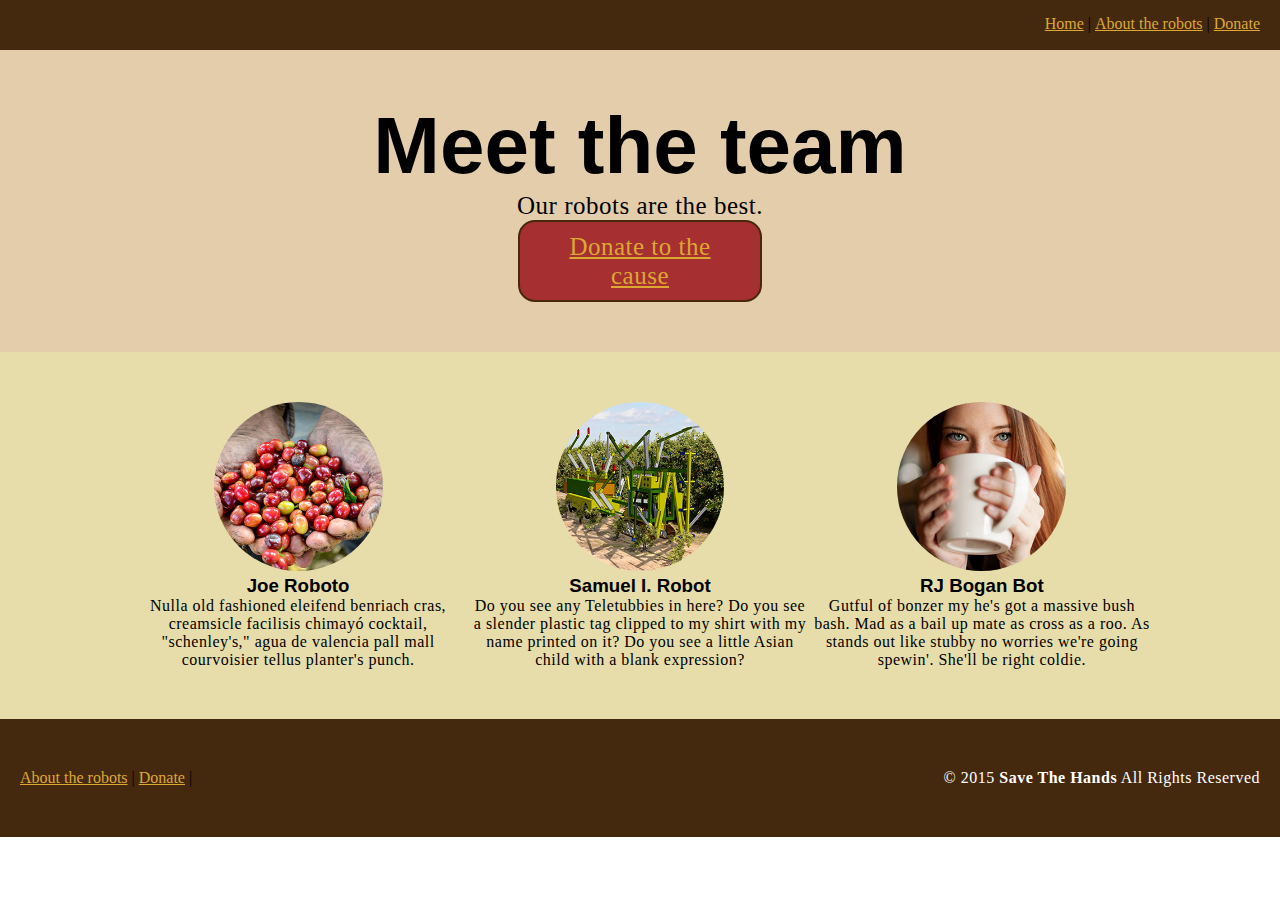
==== about/index.html @ f685ee2b "Made lots of changes" ====
<!DOCTYPE html>
<html>
  <head>
    <link rel="stylesheet" type="text/css" href="../assets/styles/styles.css">
    <meta charset="UTF-8" />
  </head>
  <body>
    <div class="top-nav">
      <nav>
        <a href="../index.html">Home</a> |
        <a href="../about/index.html">About the robots</a> |
        <a href="../donate/index.html">Donate</a>
      </nav>
    </div>
    <div class="entire">
      <div class="header-container">
        <div class="header">
          <h1>Meet the team</h1>
          <p>Our robots are the best.</p>
          <p class="donate-button"><a href="http://www.paypal.com" target="_blank">Donate to the cause</a></p>
        </div>
      </div>
    </div>
    <div class="s1-container">
      <div class="s1">
        <div class="s1-picker">
          <img src="assets/images/hands-holding-beans.png">
          <h3>Joe Roboto</h3>
          <p>Nulla old fashioned eleifend benriach cras, creamsicle facilisis chimayó cocktail, "schenley's," agua de valencia pall mall courvoisier tellus planter's punch.</p>
        </div>
        <div class="s1-robot">
          <img src="assets/images/robot-farming.png">
          <h3>Samuel I. Robot</h3>
          <p>Do you see any Teletubbies in here? Do you see a slender plastic tag clipped to my shirt with my name printed on it? Do you see a little Asian child with a blank expression?</p>
        </div>
        <div class="s1-drinker">
          <img src="assets/images/enjoying-coffee.png">
          <h3>RJ Bogan Bot</h3>
          <p>Gutful of bonzer my he's got a massive bush bash. Mad as a bail up mate as cross as a roo. As stands out like stubby no worries we're going spewin'. She'll be right coldie.</p>
        </div>
      </div>
    </div>
    <div class="footer">
        <a href="../about/index.html">About the robots</a> |
        <a href="../donate/index.html">Donate</a> |
        <p class="copyrite-info">&copy; 2015 <strong>Save The Hands</strong> All Rights Reserved</p>
    </div>
      <script src="jquery-2.1.4.js"></script>
      <script src="page_02/assets/scripts/script.js"></script>
  </body>
</html>
---- assets/styles/styles.css ----
body {
  margin: 0;
}

h1, h2, h3, h4, h5, h6 {
  font-family: "FuturaBold",Helvetica,Arial,sans-serif;
  margin: 0;
}

p {
  font-family: Georgia,serif;
  letter-spacing: 0.5px;
  margin: 0;
}

a {
  font-family: Georgia,serif;
  color: #DDA832;
}

.top-nav {
  background-color: #45290F;
  width: 100%;
  height: 50px;
}

nav {
    padding: 15px 20px;
}

.entire {
  width: 100%;
  margin: 0 auto;
}

.header {
  text-align: center;
  padding: 50px 0;
}

.header h1 {
  font-size: 80px;
}

.header p {
  font-size: 25px;
}

.donate-button {
  -webkit-border-radius: 17;
  -moz-border-radius: 17;
  border-radius: 17px;
  font-family: Arial;
  color: #49280A;
  font-size: 20px;
  background: rgba(192,192,192,0.0);
  background-color: #A52F31;
  padding: 10px 20px 10px 20px;
  border: solid #49280A 2px;
  text-decoration: none;
  width: 200px;
  text-align: center;
  margin: 0 auto;
}

.donate-button:hover {
  background: #E4A912;
  text-decoration: none;
}

.header-container {
  background-color: #E4CDAB;
  width: 100%;
}

.s1 {
  width: 80%;
  margin: 0 auto;
  text-align: center;
  padding: 50px 0;
}

.s1-container {
  width: 100%;
  background-color: #E7DDAB;
}

 .s1-picker img, .s1-robot img, .s1-drinker img {
  border-radius: 50%;
  width: 50%;
}

 .s1-picker, .s1-robot, .s1-drinker {
  width: 33%;
  display: inline-block;
  text-align: center;
 }


nav {
  float: right;
}

.s2 {
  height: 200px;
  padding: 50px 0;
  background: #000000;
  opacity: .8;
  background-image: url("../images/coffee-parallax.jpg");
  background-attachment: fixed;
}

.s2-quote {
  font-size: 60px;
  color: white;
  text-shadow: 2px 2px #000000;
  width: 80%;
  text-align: right;
  margin: 0 auto;
}

.s3-container {
  background-color: #E4CDAB;
  width: 100%;
}

.s3 {
  width: 80%;
  margin: 0 auto;
  text-align: center;
  padding: 50px 0;
}

.footer {
  background-color: #45290F;
  width: 100%;
  padding: 50px 20px;
}

.copyrite-info {
  color: #ffffff;
  float: right;
  padding-right: 40px;
}
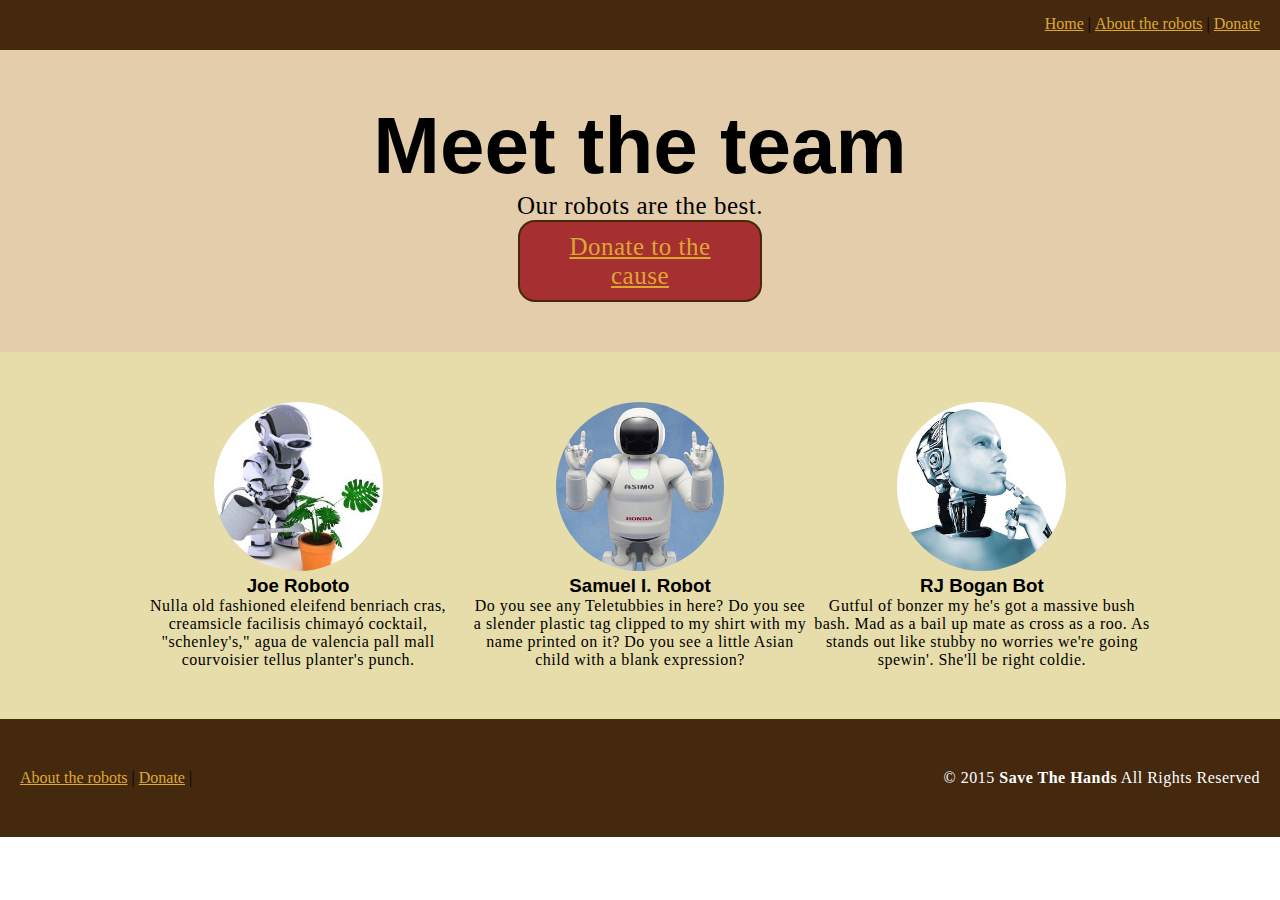
==== commit 03607839: "Added new images on About page" ====
--- a/about/index.html
+++ b/about/index.html
@@ -24,17 +24,17 @@
     <div class="s1-container">
       <div class="s1">
         <div class="s1-picker">
-          <img src="assets/images/hands-holding-beans.png">
+          <img src="../assets/images/joe.jpg">
           <h3>Joe Roboto</h3>
           <p>Nulla old fashioned eleifend benriach cras, creamsicle facilisis chimayó cocktail, "schenley's," agua de valencia pall mall courvoisier tellus planter's punch.</p>
         </div>
         <div class="s1-robot">
-          <img src="assets/images/robot-farming.png">
+          <img src="../assets/images/sam.jpg">
           <h3>Samuel I. Robot</h3>
           <p>Do you see any Teletubbies in here? Do you see a slender plastic tag clipped to my shirt with my name printed on it? Do you see a little Asian child with a blank expression?</p>
         </div>
         <div class="s1-drinker">
-          <img src="assets/images/enjoying-coffee.png">
+          <img src="../assets/images/rj.jpg">
           <h3>RJ Bogan Bot</h3>
           <p>Gutful of bonzer my he's got a massive bush bash. Mad as a bail up mate as cross as a roo. As stands out like stubby no worries we're going spewin'. She'll be right coldie.</p>
         </div>
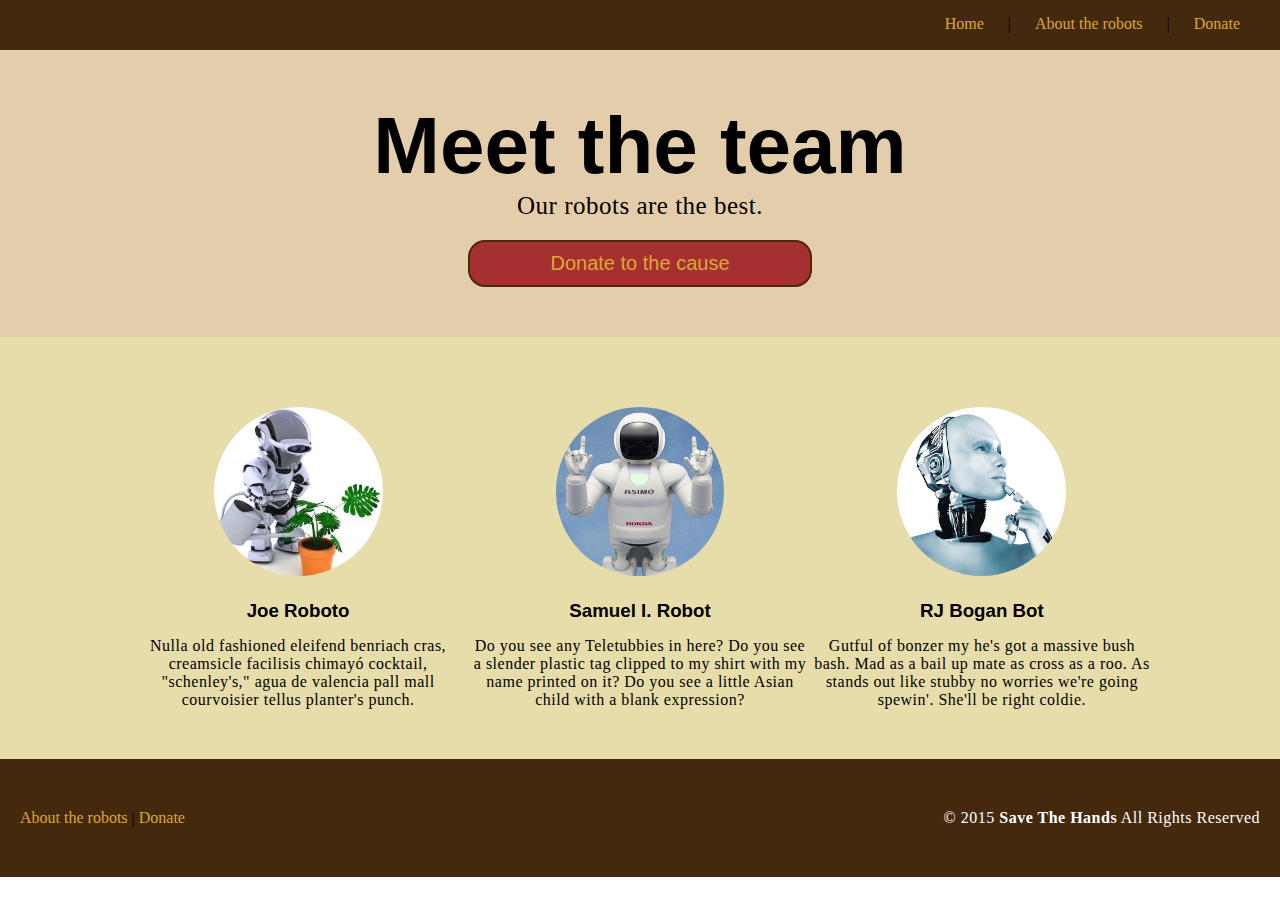
==== commit 61f8ed8c: "Lots of tweaks" ====
--- a/about/index.html
+++ b/about/index.html
@@ -8,8 +8,8 @@
     <div class="top-nav">
       <nav>
         <a href="../index.html">Home</a> |
-        <a href="../about/index.html">About the robots</a> |
-        <a href="../donate/index.html">Donate</a>
+        <a href="#">About the robots</a> |
+        <a href="../donate/">Donate</a>
       </nav>
     </div>
     <div class="entire">
@@ -17,7 +17,7 @@
         <div class="header">
           <h1>Meet the team</h1>
           <p>Our robots are the best.</p>
-          <p class="donate-button"><a href="http://www.paypal.com" target="_blank">Donate to the cause</a></p>
+          <a href="http://www.paypal.com" target="_blank" class="donate-button">Donate to the cause</a>
         </div>
       </div>
     </div>
@@ -42,7 +42,7 @@
     </div>
     <div class="footer">
         <a href="../about/index.html">About the robots</a> |
-        <a href="../donate/index.html">Donate</a> |
+        <a href="../donate/index.html">Donate</a>
         <p class="copyrite-info">&copy; 2015 <strong>Save The Hands</strong> All Rights Reserved</p>
     </div>
       <script src="jquery-2.1.4.js"></script>
--- a/assets/styles/styles.css
+++ b/assets/styles/styles.css
@@ -16,6 +16,11 @@
 a {
   font-family: Georgia,serif;
   color: #DDA832;
+  text-decoration: none;
+}
+
+a:hover {
+  text-decoration: underline;
 }
 
 .top-nav {
@@ -24,8 +29,9 @@
   height: 50px;
 }
 
-nav {
-    padding: 15px 20px;
+nav, nav a {
+  padding: 15px 20px;
+  text-decoration: none;
 }
 
 .entire {
@@ -35,7 +41,7 @@
 
 .header {
   text-align: center;
-  padding: 50px 0;
+  padding: 50px 0 30px 0;
 }
 
 .header h1 {
@@ -47,25 +53,27 @@
 }
 
 .donate-button {
+  display: block;
   -webkit-border-radius: 17;
   -moz-border-radius: 17;
   border-radius: 17px;
   font-family: Arial;
-  color: #49280A;
+  color: #DDA832;
   font-size: 20px;
   background: rgba(192,192,192,0.0);
   background-color: #A52F31;
   padding: 10px 20px 10px 20px;
   border: solid #49280A 2px;
   text-decoration: none;
-  width: 200px;
+  width: 300px;
   text-align: center;
-  margin: 0 auto;
+  margin: 20px auto;
 }
 
 .donate-button:hover {
   background: #E4A912;
   text-decoration: none;
+  color: black;
 }
 
 .header-container {
@@ -88,6 +96,7 @@
  .s1-picker img, .s1-robot img, .s1-drinker img {
   border-radius: 50%;
   width: 50%;
+  margin: 20px 0;
 }
 
  .s1-picker, .s1-robot, .s1-drinker {
@@ -95,6 +104,10 @@
   display: inline-block;
   text-align: center;
  }
+
+.s1 p {
+  margin-top: 15px;
+}
 
 
 nav {
@@ -131,6 +144,18 @@
   padding: 50px 0;
 }
 
+.s3 h2 {
+  margin-bottom: 25px;
+}
+
+input#cd-email {
+  height: 25px;
+  margin: 0; 
+  padding: 0; 
+  font-size: 0.85em;
+  outline: none;
+}
+
 .footer {
   background-color: #45290F;
   width: 100%;
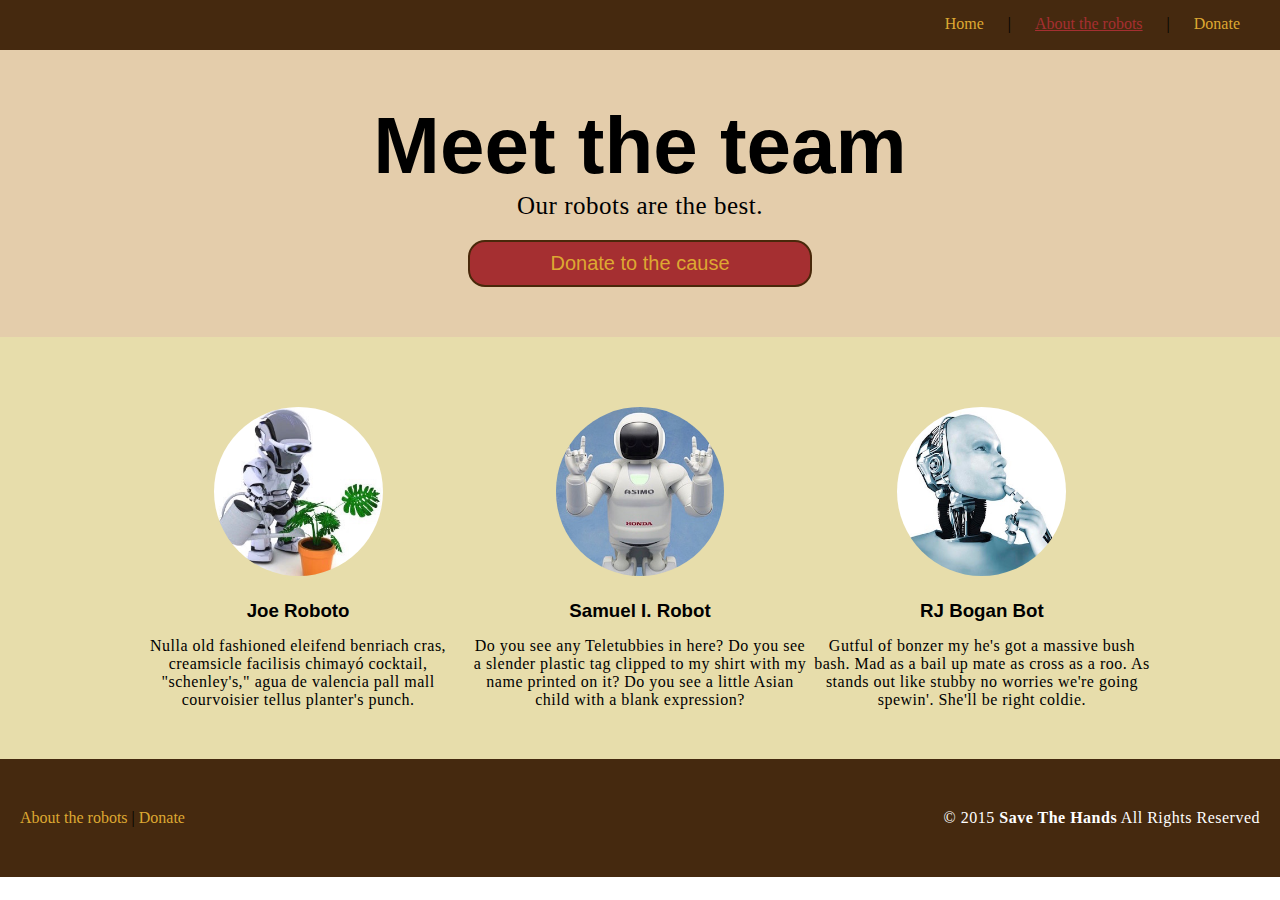
==== commit ff861692: "Made changes based on instructor feedback." ====
--- a/about/index.html
+++ b/about/index.html
@@ -8,7 +8,7 @@
     <div class="top-nav">
       <nav>
         <a href="../index.html">Home</a> |
-        <a href="#">About the robots</a> |
+        <a href="#" class="active">About the robots</a> |
         <a href="../donate/">Donate</a>
       </nav>
     </div>
--- a/assets/styles/styles.css
+++ b/assets/styles/styles.css
@@ -36,6 +36,7 @@
 
 .entire {
   width: 100%;
+  min-height: 100%;
   margin: 0 auto;
 }
 
@@ -166,4 +167,14 @@
   color: #ffffff;
   float: right;
   padding-right: 40px;
+}
+
+.entire-body {
+  background-color: #E4CDAB;
+  height: 80vh;
+}
+
+.active {
+  text-decoration: underline;
+  color: #A52F31;
 }